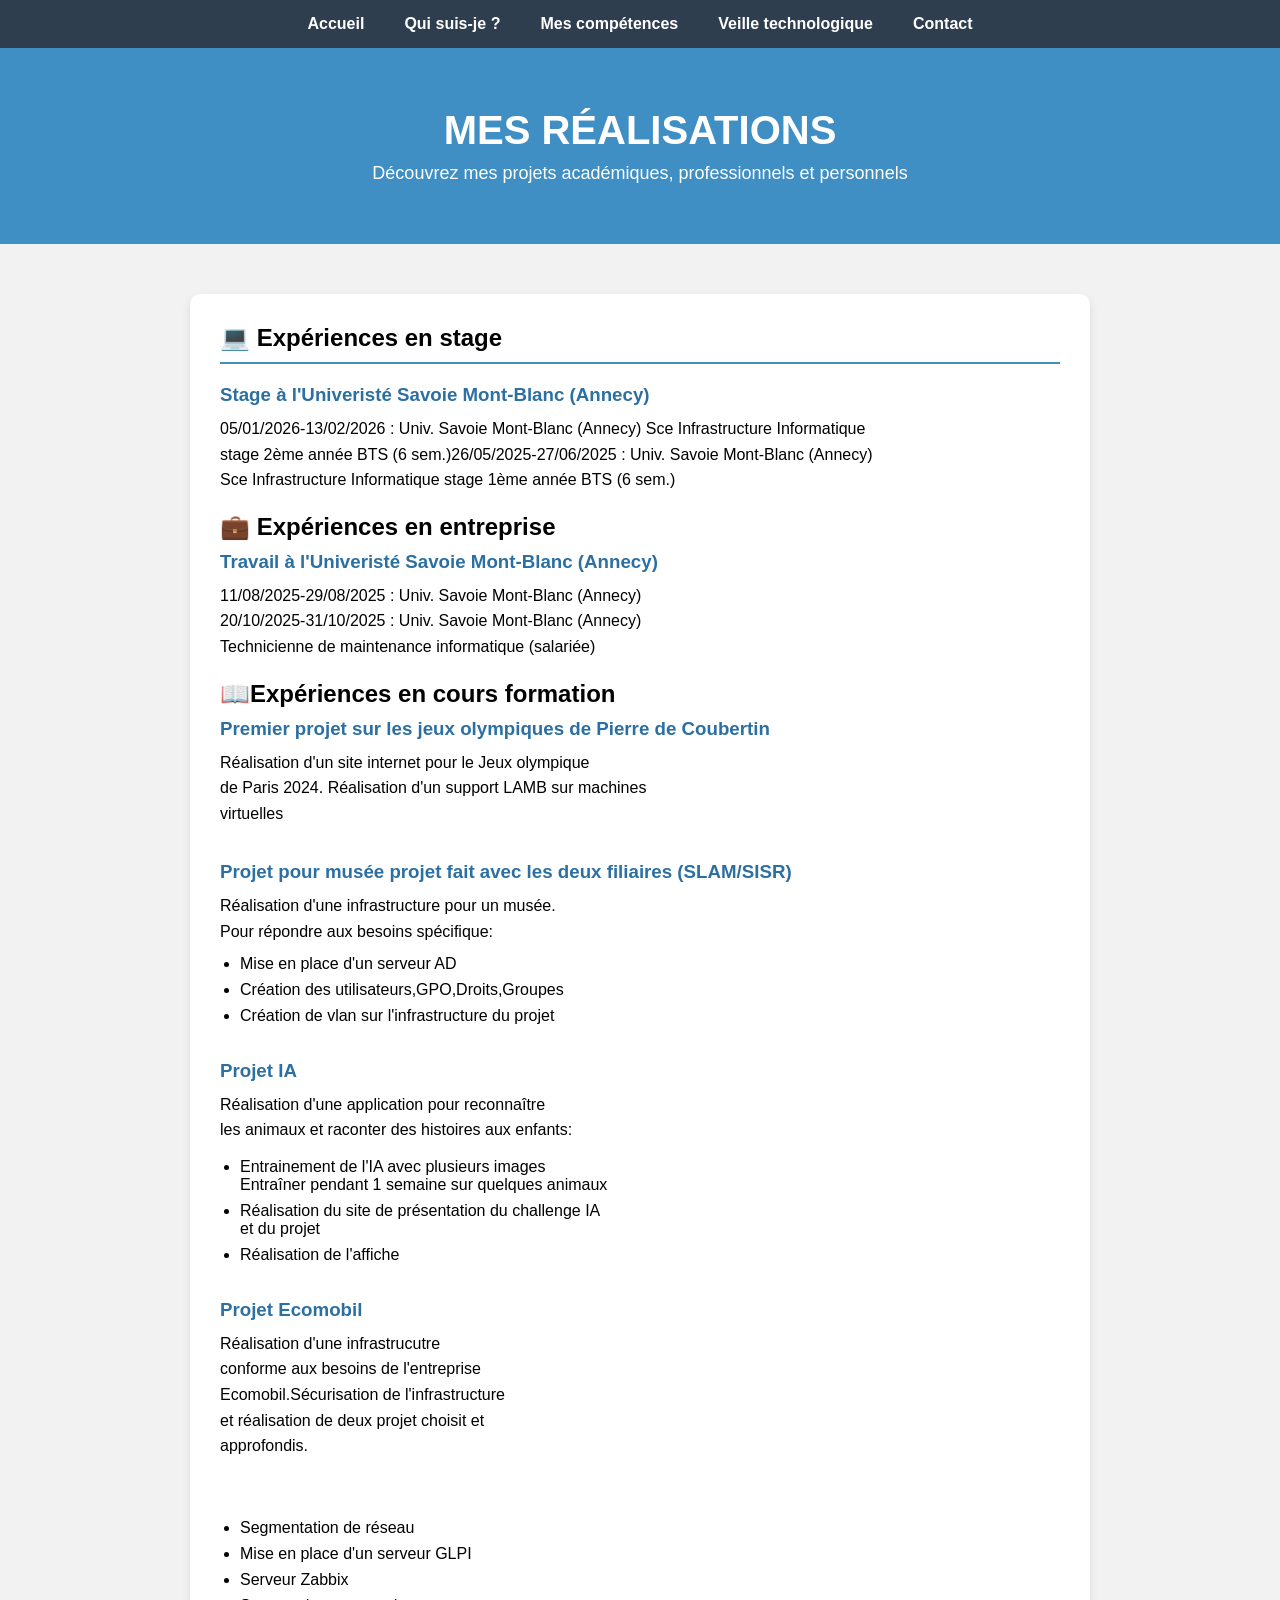
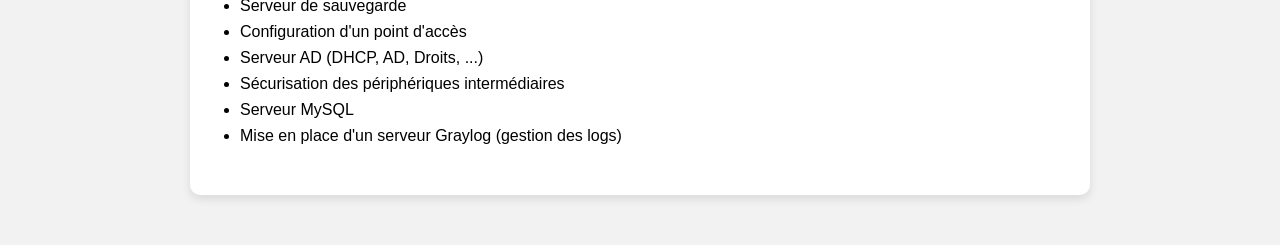
==== Portfolio3.html @ cb9f5cac "Add files via upload" ====
<!DOCTYPE html>
<html lang="fr">
<head>
    <meta charset="UTF-8">
    <title>Mes réalisations</title>
    <link rel="stylesheet" href="Portfolio3.css">
</head>
<body>

    <!-- NAVBAR -->
    <header>
        <nav>
            <ul>
                <li><a href="index.html">Accueil</a></li>
                <li><a href="Portfolio2.html">Qui suis-je ?</a></li>
                <li><a href="Portfolio4.html">Mes compétences</a></li>
                <li><a href="Portfolio5.html">Veille technologique</a></li>
                <li><a href="Portfolio6.html">Contact</a></li>
            </ul>
        </nav>
    </header>

    <!-- BANNIÈRE -->
    <section class="banner">
        <h1>MES RÉALISATIONS</h1>
        <p>Découvrez mes projets académiques, professionnels et personnels</p>
    </section>

    <!-- CONTENU -->
    <section class="content">
        <div class="card">

            <h2> 💻 Expériences en stage</h2>
            <hr>

            <!-- EXPERIENCE 1 -->
            <div class="experience">
                <h3>Stage à l'Univeristé Savoie Mont-Blanc (Annecy)  </h3>
                <p>
                    05/01/2026-13/02/2026 : Univ. Savoie Mont-Blanc (Annecy) Sce Infrastructure Informatique<br>
					stage 2ème année BTS (6 sem.)26/05/2025-27/06/2025 : Univ. Savoie Mont-Blanc (Annecy) <br>
					Sce Infrastructure Informatique stage 1ème année BTS	(6 sem.)

                </p>
             
            </div>
			<h2>💼 Expériences en entreprise</h2>
			 <div class="experience">
                <h3>Travail à l'Univeristé Savoie Mont-Blanc (Annecy)  </h3>
                <p>
                    11/08/2025-29/08/2025 : Univ. Savoie Mont-Blanc (Annecy)<br>
					20/10/2025-31/10/2025 : Univ. Savoie Mont-Blanc (Annecy)<br>
					Technicienne de maintenance informatique (salariée)


                </p>
             
            </div>
			
			<h2>📖Expériences en cours formation</h2>
			<div class="experience">
                <h3>Premier projet sur les jeux olympiques de Pierre de Coubertin </h3>
                <p>
                    Réalisation d'un site internet pour le Jeux olympique <br>
					de Paris 2024. Réalisation d'un support LAMB sur machines<br>
					virtuelles

                </p>
				<img src="Phryge.jpg" alt="">
             
            </div>
			
			<div class="experience">
                <h3>Projet pour musée projet fait avec les deux filiaires (SLAM/SISR)</h3>
                <p>
                    Réalisation d'une infrastructure pour un musée.<br>
					Pour répondre aux besoins spécifique:<br>
				</p>
				<ul>
					<li>Mise en place d'un serveur AD</li>
					<li>Création des utilisateurs,GPO,Droits,Groupes</li>
					<li>Création de vlan sur l'infrastructure du projet</li>
				</ul>
				<img src="P.avif" alt="">
				
             
            </div>
			
			<div class="experience">
                <h3>Projet IA</h3>
                <p>
                    Réalisation d'une application pour reconnaître<br>
					les animaux et raconter des histoires aux enfants:
                </p>
				<img src="P.avif" alt="">
				<ul>
					<li>Entrainement de l'IA avec plusieurs images<br>
					Entraîner pendant 1 semaine sur quelques animaux</li>
					<li>Réalisation du site de présentation du challenge IA<br>
					et du projet</li>
					<li>Réalisation de l'affiche </li>
				</ul>
				<img src="image.jpg" alt="">
             
            </div>
			
			<div class="experience">
                <h3>Projet Ecomobil</h3>
                <p>
                    Réalisation d'une infrastrucutre<br>
					conforme aux besoins de l'entreprise<br>
					Ecomobil.Sécurisation de l'infrastructure<br>
					et réalisation de deux projet choisit et <br>
					approfondis.		

                </p>
				<img src="ECO.PNG" alt="">
				<img src="plan1.JPG" alt="">
				<img src="plan2.JPG" alt="">
				<img src="plan3.JPG" alt="">
				
				
				
				<ul>
        <li>Segmentation de réseau</li>
        <li>Mise en place d'un serveur GLPI</li>
        <li>Serveur Zabbix</li>
        <li>Serveur de sauvegarde</li>
        <li>Configuration d'un point d'accès</li>
        <li>Serveur AD (DHCP, AD, Droits, ...)</li>
        <li>Sécurisation des périphériques intermédiaires</li>
        <li>Serveur MySQL</li>
        <li>Mise en place d'un serveur Graylog (gestion des logs)</li>
    </ul>
             
            </div>

            

            

        </div>
    </section>

</body>
</html>
---- Portfolio3.css ----
/* RESET */
/* Dans ton fichier Portfolio3.css */
.experience img {
    max-width: 100%;    /* L'image ne dépassera jamais la largeur du texte */
    height: auto;       /* Garde les proportions (pas d'image écrasée) */
    display: block;     /* Évite les espaces vides sous l'image */
    margin-top: 15px;   /* Ajoute un peu d'espace avec le texte au-dessus */
    border-radius: 8px; /* Optionnel : pour des coins arrondis plus modernes */
}
* {
    margin: 0;
    padding: 0;
    box-sizing: border-box;
    font-family: Arial, sans-serif;
}

/* NAVBAR */
header {
    background-color: #2f3e4e;
    padding: 15px 0;
}

nav ul {
    display: flex;
    justify-content: center;
    list-style: none;
}

nav ul li {
    margin: 0 20px;
}

nav ul li a {
    color: white;
    text-decoration: none;
    font-weight: bold;
}

/* BANNIÈRE */
.banner {
    background-color: #3f8ec4;
    color: white;
    text-align: center;
    padding: 60px 20px;
}

.banner h1 {
    font-size: 40px;
    margin-bottom: 10px;
}

.banner p {
    font-size: 18px;
}

/* CONTENU */
.content {
    background-color: #f2f2f2;
    padding: 50px 20px;
    display: flex;
    justify-content: center;
}

.card {
    background-color: white;
    padding: 30px;
    max-width: 900px;
    width: 100%;
    border-radius: 10px;
    box-shadow: 0 4px 10px rgba(0,0,0,0.1);
}

/* TITRES */
.card h2 {
    font-size: 24px;
    margin-bottom: 10px;
}

.card hr {
    border: 1px solid #3f8ec4;
    margin-bottom: 20px;
}

/* EXPERIENCES */
.experience {
    margin-bottom: 20px;
}

.experience h3 {
    color: #2c6fa3;
    margin-bottom: 10px;
}

.experience p {
    margin-bottom: 10px;
    line-height: 1.6;
}

.experience ul {
    margin-left: 20px;
}

.experience li {
    margin-bottom: 8px;
}

/* SÉPARATEUR */
.separator {
    margin: 30px 0;
    border: 1px solid #ddd;
}
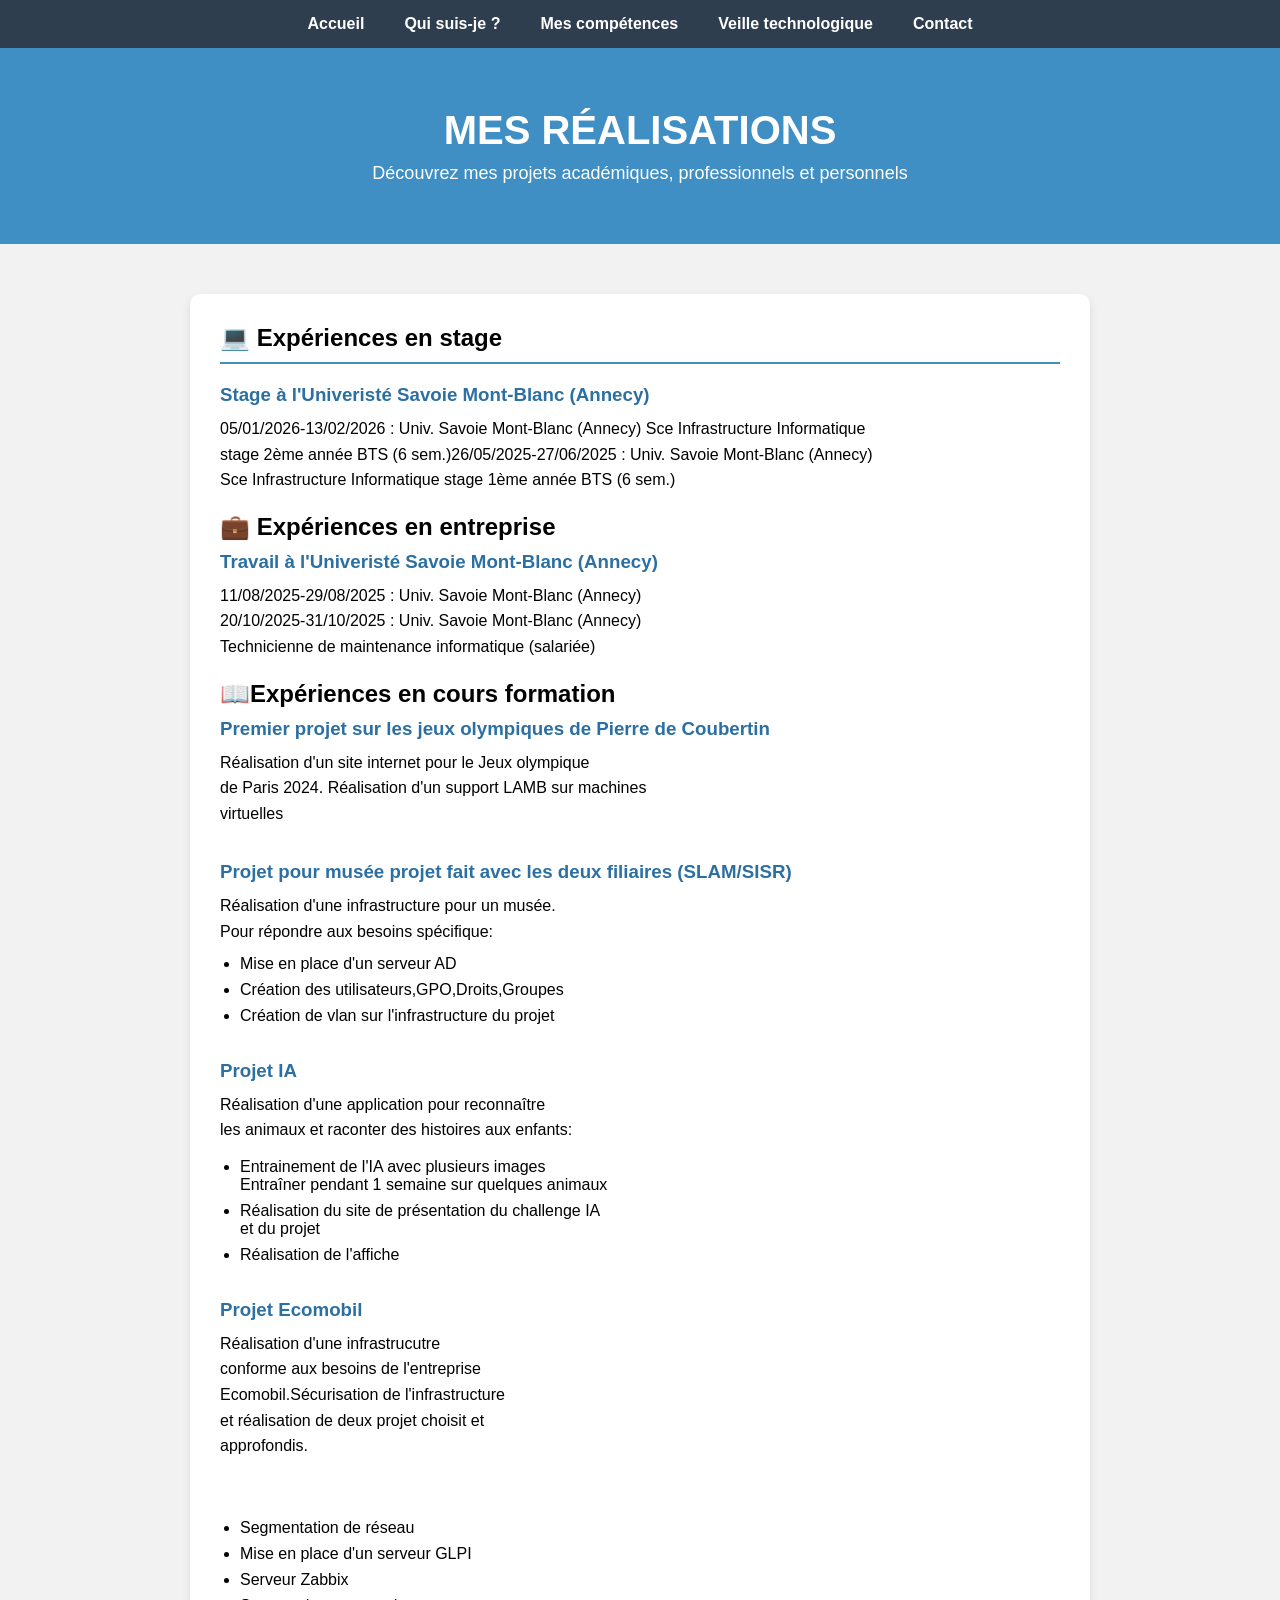
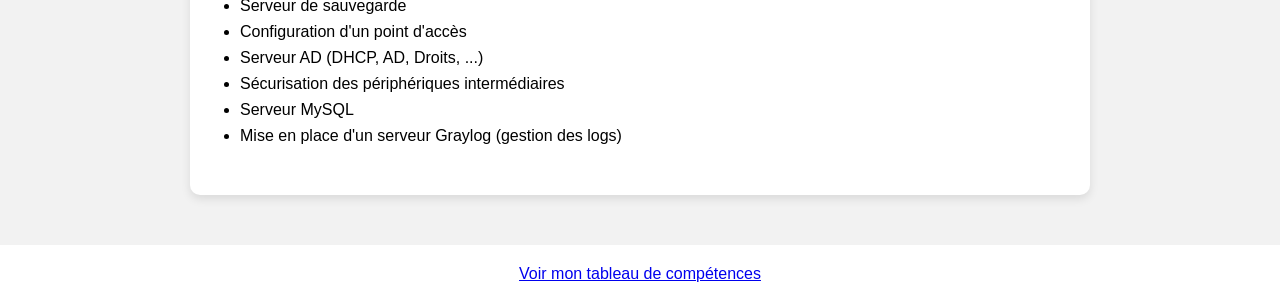
==== commit 98717d05: "Update Portfolio3.html" ====
--- a/Portfolio3.html
+++ b/Portfolio3.html
@@ -141,6 +141,9 @@
 
         </div>
     </section>
+	<div style="text-align: center; margin: 20px;">
+    <a href="#competences" class="btn-competences">Voir mon tableau de compétences</a>
+</div>
 
 </body>
-</html>+</html>
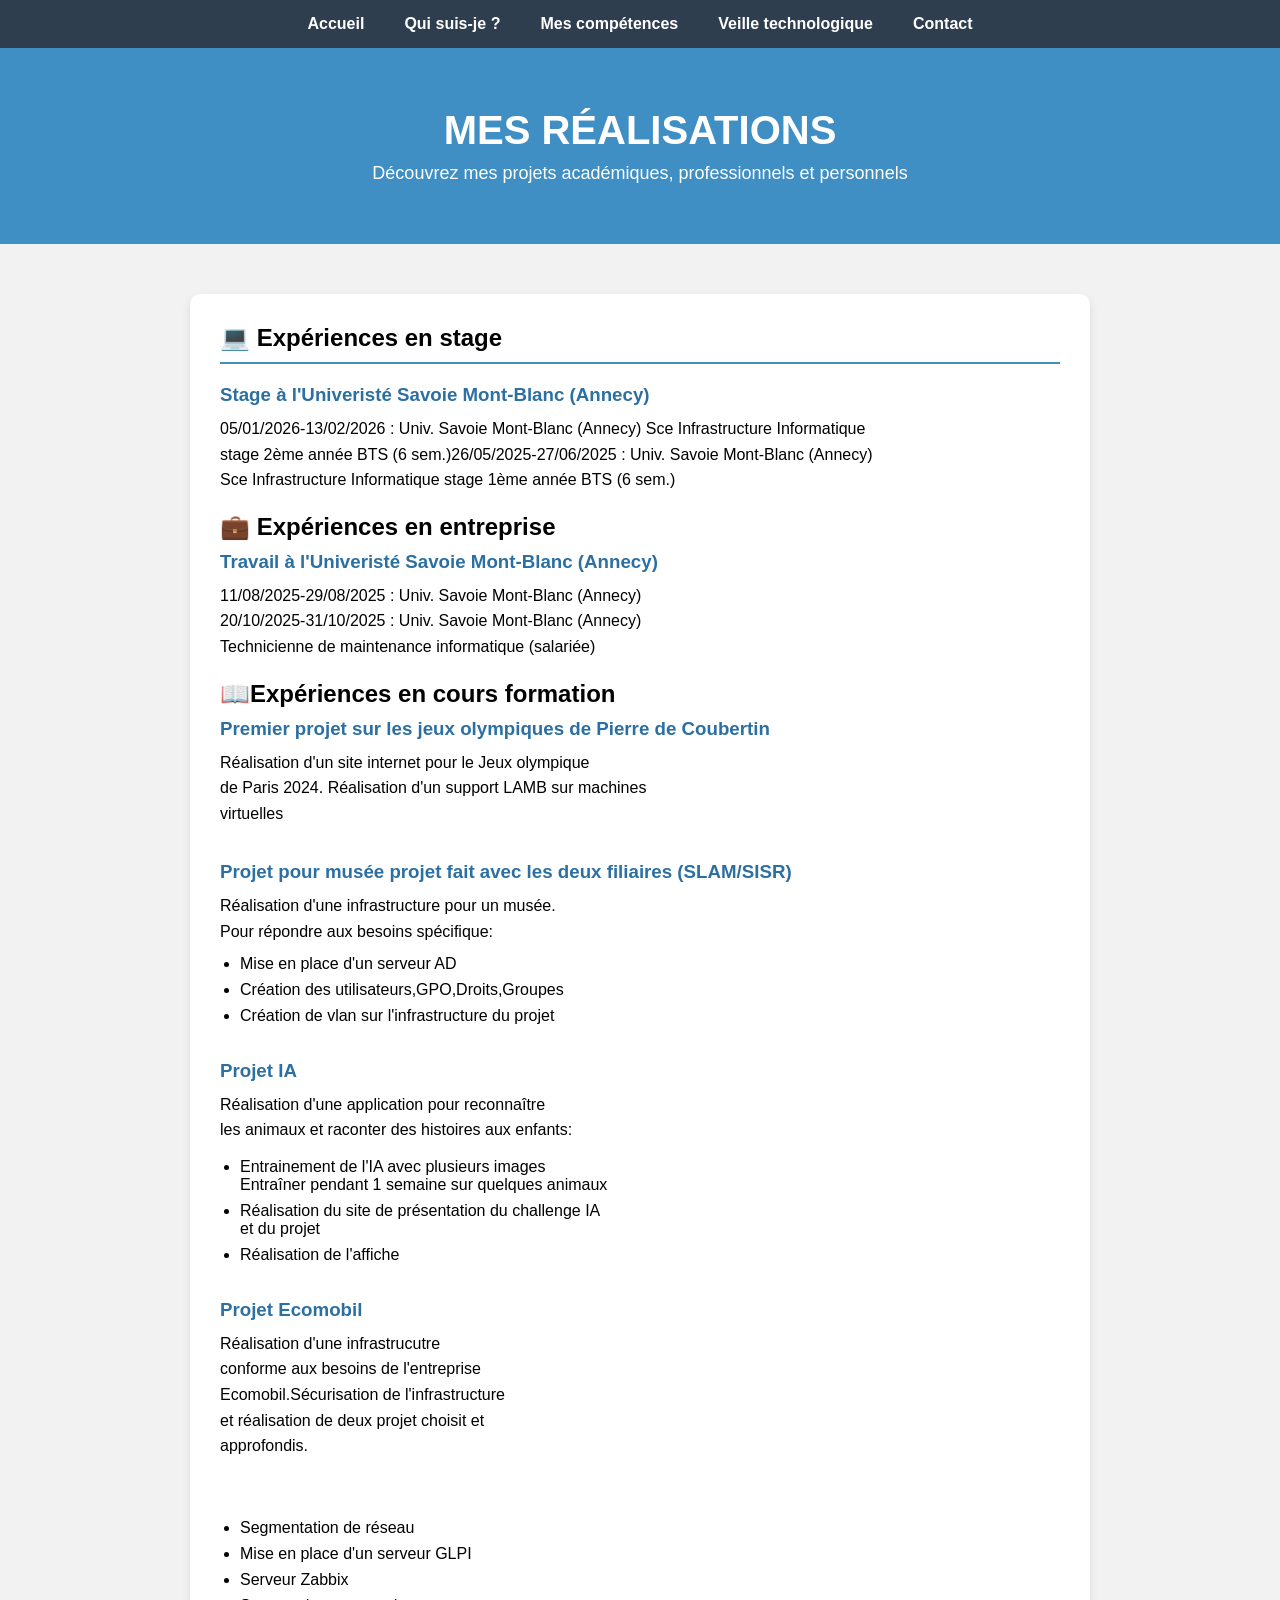
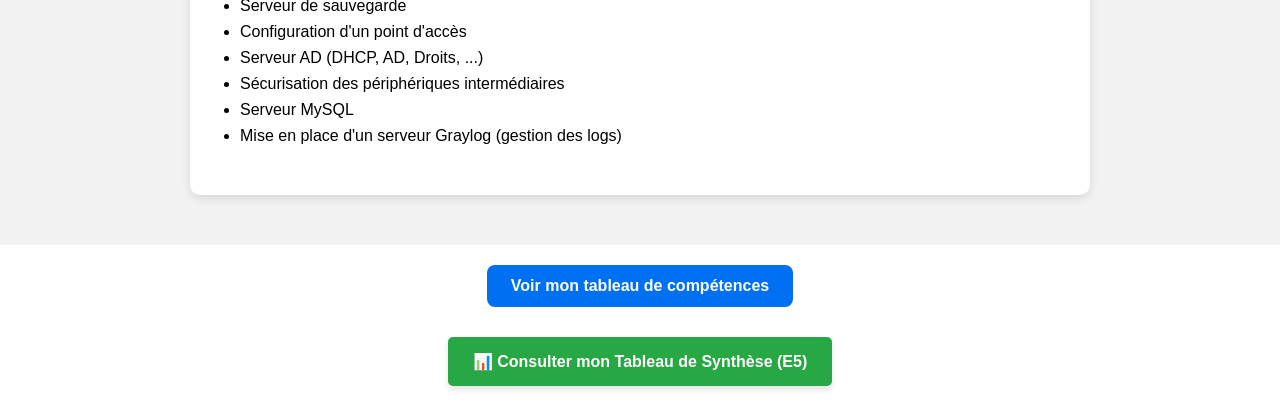
==== commit 5605c46b: "Update Portfolio3.html" ====
--- a/Portfolio3.html
+++ b/Portfolio3.html
@@ -144,6 +144,12 @@
 	<div style="text-align: center; margin: 20px;">
     <a href="#competences" class="btn-competences">Voir mon tableau de compétences</a>
 </div>
-
+<div style="text-align: center; margin: 30px 0;">
+    <a href="./8-1%20-%20BTS%20SIO%20-%202025%20-%20Annexe%208-1%20-%20Epreuve%20E5%20-%20Tableau%20de%20synthèse%20(1).ods" 
+       class="btn-tableau" 
+       download>
+       📊 Consulter mon Tableau de Synthèse (E5)
+    </a>
+</div>
 </body>
 </html>
--- a/Portfolio3.css
+++ b/Portfolio3.css
@@ -108,4 +108,32 @@
 .separator {
     margin: 30px 0;
     border: 1px solid #ddd;
-}+}
+.btn-competences {
+    background-color: #0070f3; /* Bleu style Vercel */
+    color: white;
+    padding: 12px 24px;
+    text-decoration: none;
+    border-radius: 8px;
+    font-weight: bold;
+    display: inline-block;
+    transition: background-color 0.3s ease;
+}
+.btn-tableau {
+    background-color: #28a745; /* Un joli vert pour rappeler Excel/ODS */
+    color: white;
+    padding: 15px 25px;
+    text-decoration: none;
+    border-radius: 5px;
+    font-weight: bold;
+    display: inline-block;
+    border: none;
+    box-shadow: 0 4px 6px rgba(0,0,0,0.1);
+    transition: transform 0.2s, background-color 0.2s;
+}
+
+.btn-tableau:hover {
+    background-color: #218838;
+    transform: translateY(-2px);
+}
+
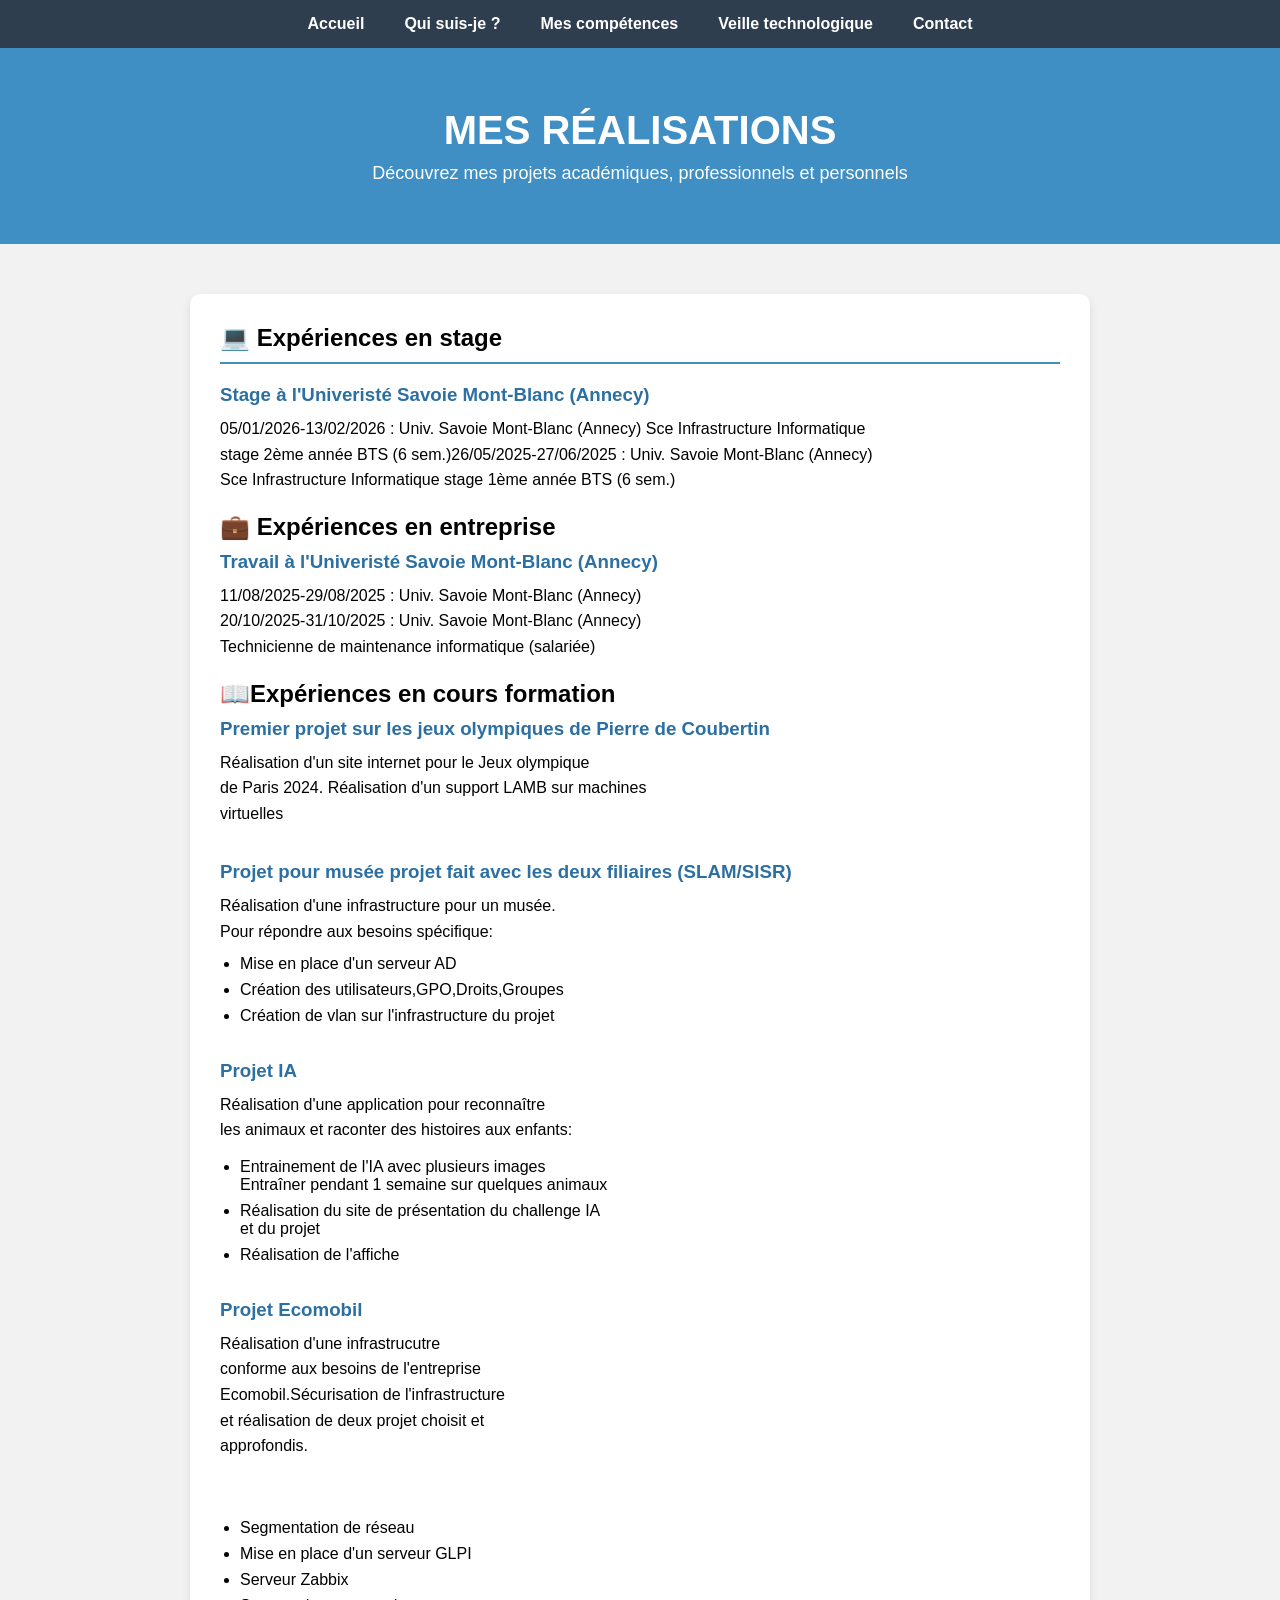
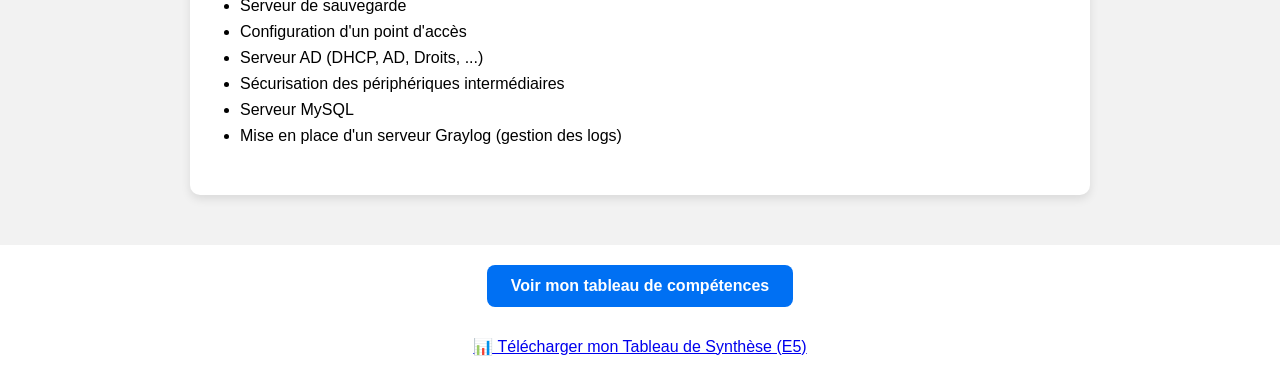
==== commit 980a3361: "Update Portfolio3.html" ====
--- a/Portfolio3.html
+++ b/Portfolio3.html
@@ -146,9 +146,9 @@
 </div>
 <div style="text-align: center; margin: 30px 0;">
     <a href="./8-1%20-%20BTS%20SIO%20-%202025%20-%20Annexe%208-1%20-%20Epreuve%20E5%20-%20Tableau%20de%20synthèse%20(1).ods" 
-       class="btn-tableau" 
-       download>
-       📊 Consulter mon Tableau de Synthèse (E5)
+       class="btn-download" 
+       download="Tableau_Synthese_E5_Justine.ods">
+       📊 Télécharger mon Tableau de Synthèse (E5)
     </a>
 </div>
 </body>
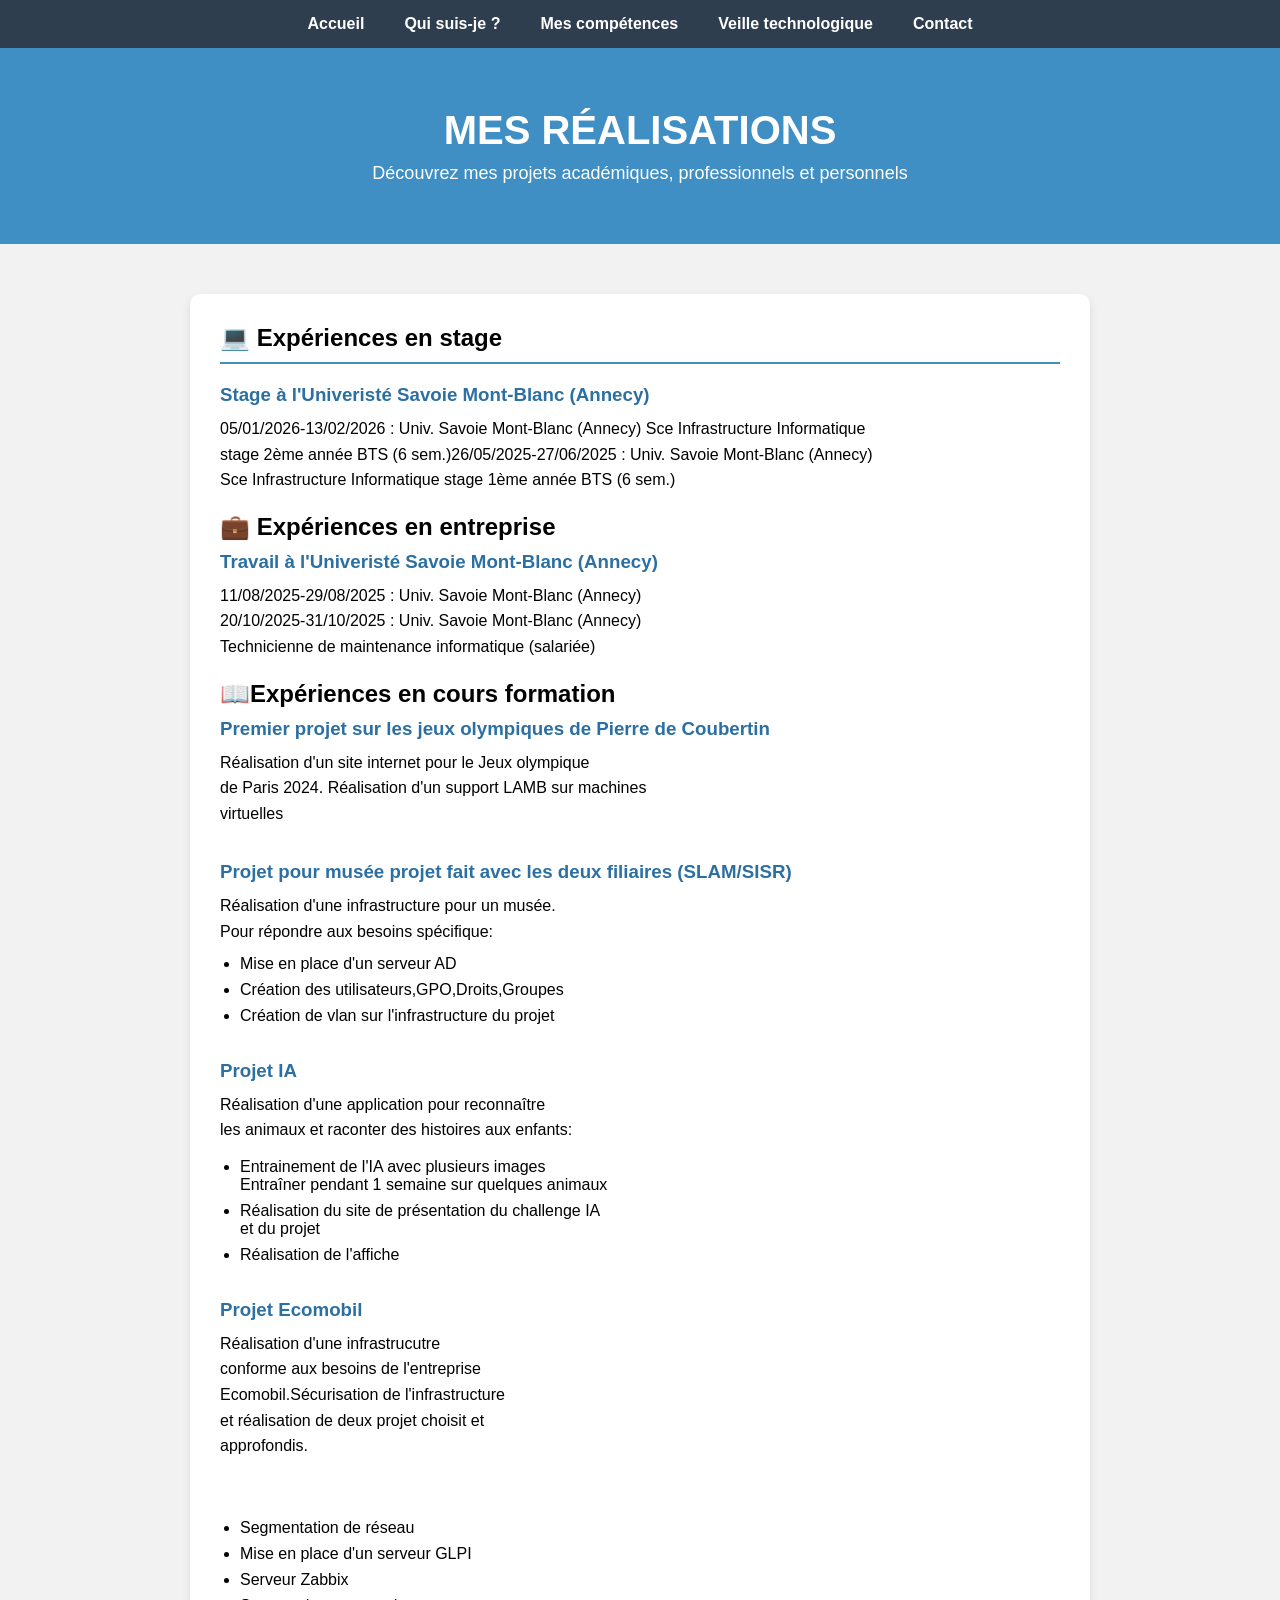
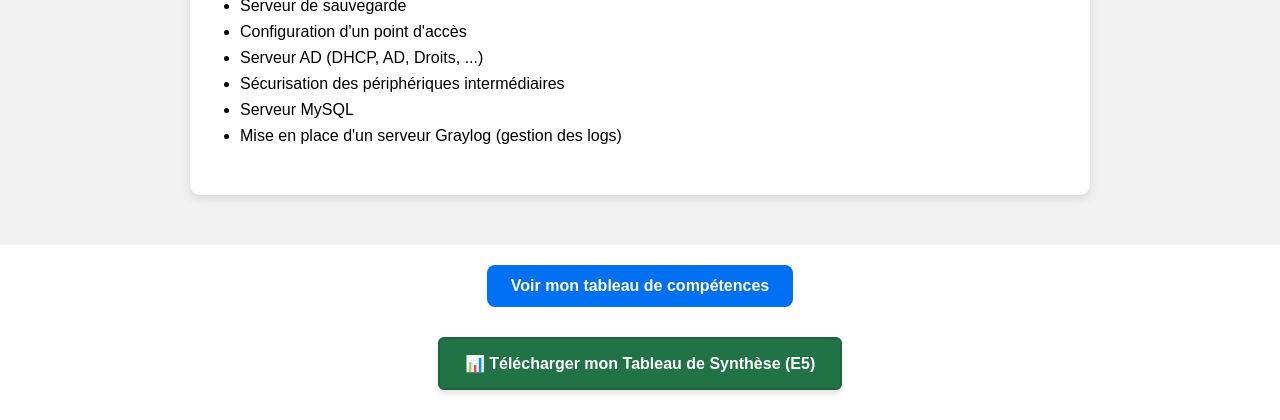
==== commit e7d90391: "Update Portfolio3.html" ====
--- a/Portfolio3.html
+++ b/Portfolio3.html
@@ -66,7 +66,7 @@
 					virtuelles
 
                 </p>
-				<img src="Phryge.jpg" alt="">
+				<img src="Phryge.webp" alt="">
              
             </div>
 			
@@ -81,7 +81,7 @@
 					<li>Création des utilisateurs,GPO,Droits,Groupes</li>
 					<li>Création de vlan sur l'infrastructure du projet</li>
 				</ul>
-				<img src="P.avif" alt="">
+				<img src="P.webp" alt="">
 				
              
             </div>
@@ -92,7 +92,7 @@
                     Réalisation d'une application pour reconnaître<br>
 					les animaux et raconter des histoires aux enfants:
                 </p>
-				<img src="P.avif" alt="">
+				<img src="P.webp" alt="">
 				<ul>
 					<li>Entrainement de l'IA avec plusieurs images<br>
 					Entraîner pendant 1 semaine sur quelques animaux</li>
@@ -100,7 +100,7 @@
 					et du projet</li>
 					<li>Réalisation de l'affiche </li>
 				</ul>
-				<img src="image.jpg" alt="">
+				<img src="image.webp" alt="">
              
             </div>
 			
@@ -114,10 +114,10 @@
 					approfondis.		
 
                 </p>
-				<img src="ECO.PNG" alt="">
-				<img src="plan1.JPG" alt="">
-				<img src="plan2.JPG" alt="">
-				<img src="plan3.JPG" alt="">
+				<img src="ECO.webp" alt="">
+				<img src="plan1.webp" alt="">
+				<img src="plan2.webp" alt="">
+				<img src="plan3.webp" alt="">
 				
 				
 				
@@ -145,9 +145,9 @@
     <a href="#competences" class="btn-competences">Voir mon tableau de compétences</a>
 </div>
 <div style="text-align: center; margin: 30px 0;">
-    <a href="./8-1%20-%20BTS%20SIO%20-%202025%20-%20Annexe%208-1%20-%20Epreuve%20E5%20-%20Tableau%20de%20synthèse%20(1).ods" 
-       class="btn-download" 
-       download="Tableau_Synthese_E5_Justine.ods">
+    <a href="./8-1%20-%20BTS%20SIO%20-%202025%20-%20Annexe%208-1%20-%20Epreuve%20E5%20-%20Tableau%20de%20synthèse.ods" 
+       class="btn-e5" 
+       download>
        📊 Télécharger mon Tableau de Synthèse (E5)
     </a>
 </div>
--- a/Portfolio3.css
+++ b/Portfolio3.css
@@ -119,21 +119,21 @@
     display: inline-block;
     transition: background-color 0.3s ease;
 }
-.btn-tableau {
-    background-color: #28a745; /* Un joli vert pour rappeler Excel/ODS */
-    color: white;
+.btn-e5 {
+    background-color: #217346; /* Vert Excel professionnel */
+    color: white !important;
     padding: 15px 25px;
     text-decoration: none;
-    border-radius: 5px;
+    border-radius: 6px;
     font-weight: bold;
     display: inline-block;
-    border: none;
+    border: 2px solid #1e623d;
     box-shadow: 0 4px 6px rgba(0,0,0,0.1);
-    transition: transform 0.2s, background-color 0.2s;
+    transition: all 0.2s ease;
 }
 
-.btn-tableau:hover {
-    background-color: #218838;
+.btn-e5:hover {
+    background-color: #1a5a37;
     transform: translateY(-2px);
+    box-shadow: 0 6px 12px rgba(0,0,0,0.15);
 }
-
